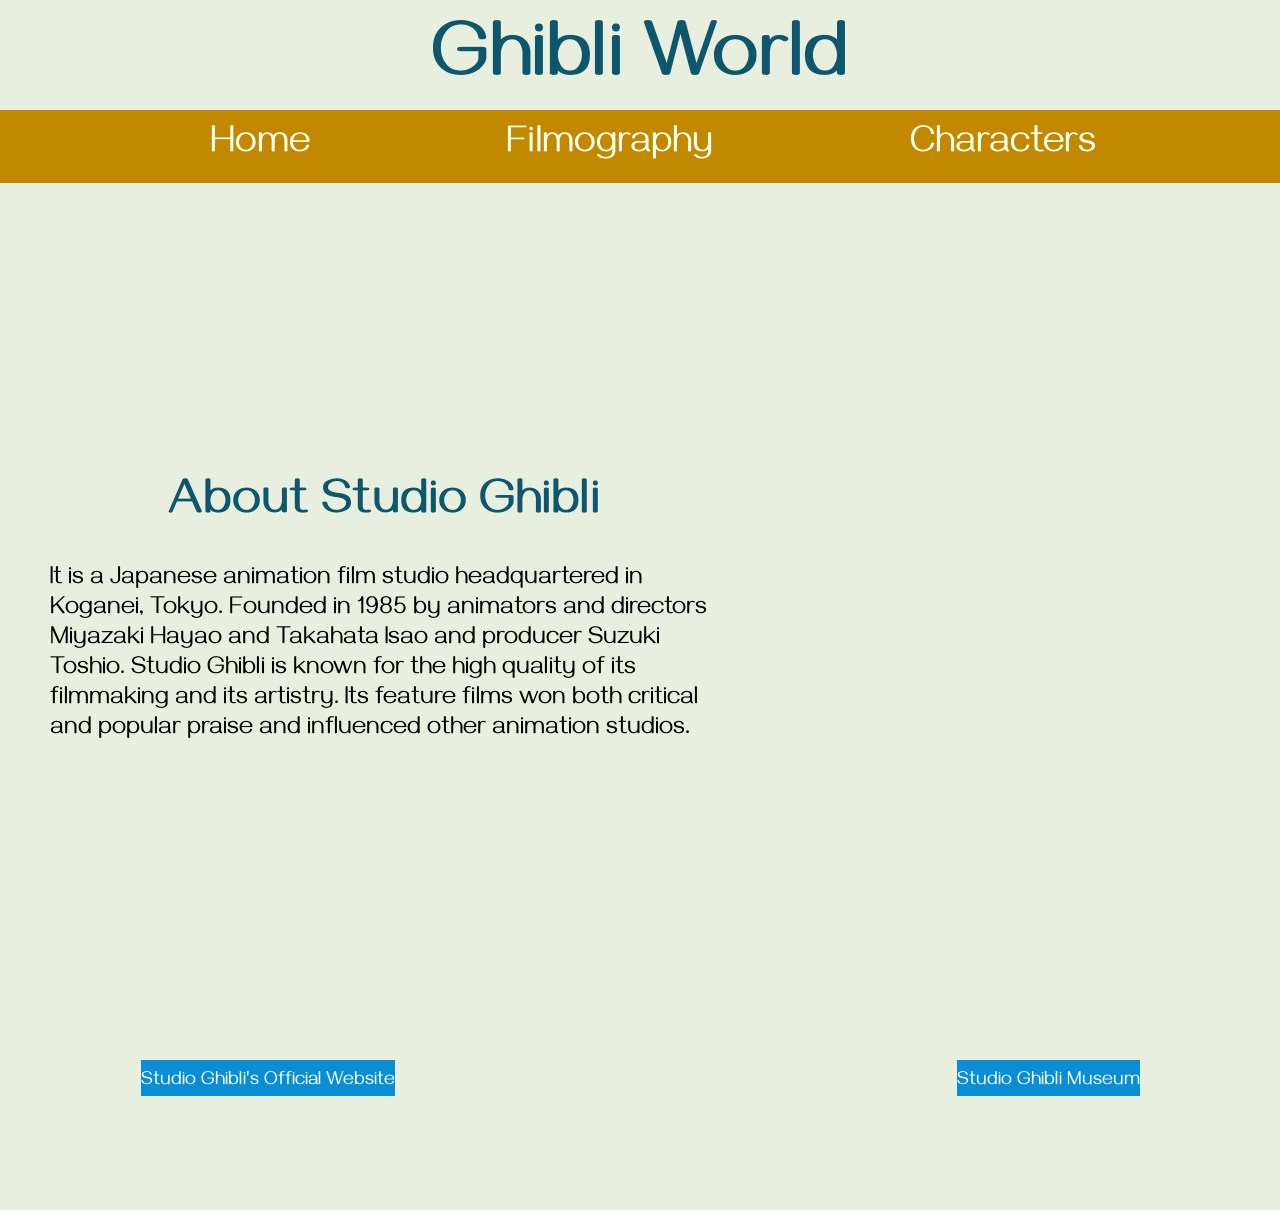
==== src/index.html @ 044122f3 "renderizar personajes y ajustar css para responsive" ====
<!DOCTYPE html>
<html>
  <head>
    <meta charset="utf-8">
    <title>Data Lovers - Studio Ghibli</title>
    <link rel="stylesheet" href="style.css" /> 
    <link rel="preconnect" href="https://fonts.googleapis.com">
    <link rel="preconnect" href="https://fonts.gstatic.com" crossorigin>
    <link href="https://fonts.googleapis.com/css2?family=Gayathri&display=swap" rel="stylesheet"> 
    <script src="https://kit.fontawesome.com/71936a9880.js" crossorigin="anonymous"></script>
    <script src="https://kit.fontawesome.com/e5cb28d452.js" crossorigin="anonymous"></script>   
    
  </head>
  <body>
    <header> 
      <div class="haederContainer">
        <h1>Ghibli World</h1>
      </div>
      <nav>
        <div class="menuContainer">
          <a href="#" class="menuHamburguesa" id="menuHamburguesa"><i class="fa fa-bars" aria-hidden="true"></i></a>
          <ul class="menu" id="menu">
            <li><a  href="#" class="home_button" id= "home_button">Home</a></li>
            <li><a href="#" class="movies_button" id= "movies_button">Filmography</a></li>
            <li><a href="#" class="characters_button" id="characters_button">Characters</a></li>
          </ul>
        </div>
      </nav>
    </header>
    <main>
      <div class="home" id="home">
        <div class="aboutDescription">
          <h2 class="aboutTitle">About Studio Ghibli</h2>
          <p class="aboutText">It is a Japanese animation film studio headquartered in Koganei, Tokyo. Founded in 1985 by animators and directors Miyazaki Hayao and Takahata Isao and producer Suzuki Toshio. Studio Ghibli is known for the high quality of its filmmaking and its artistry. Its feature films won both critical and popular praise and influenced other animation studios.</p>
        </div>
        <img src="https://i.ibb.co/Z6pC2gS/pngwing-com.png" alt="Totoro and friends" border="0">
      </div>
      <div class= "secondPage">
        <div class = "selector" id = "selector">
          <label>Sort movies by:
          <select name="sortMovies" class="sortMovies">
            <option selected disabled>Choose sort order</option>
            <option value="alphabetic">Alphabetic Order</option>
            <option value="releaseAscending">Release Date (Ascending)</option>
            <option value="releaseDescending">Release Date (Descending)</option>
            <option value="score">Worst to Best rated</option>
          </select> 
          </label>      
          <label>Filter by film director:
            <select name="filterMovies" class="filterMovies">
              <option selected disabled>Choose a film director</option>
              <option value="all">All</option>
              <option value="Hayao Miyazaki">Hayao Miyazaki</option>
              <option value="Isao Takahata">Isao Takahata</option>
              <option value="Yoshifumi Kondō">Yoshifumi Kondō</option>
              <option value="Hiroyuki Morita">Hiroyuki Morita</option>
              <option value="Gorō Miyazaki">Gorō Miyazaki</option>
              <option value="Hiromasa Yonebayashi">Hiromasa Yonebayashi</option>
            </select> 
          </label>   
        </div>
        <div  class= "films" id ="films"></div> 
      </div>    
      <div class="thirdPage">
        <div class="characters" id="characters">

        </div>
      </div>  
    </main>
    <footer>      
      <p class="website"><a href="https://www.ghibli.jp/" target="_blank">Studio Ghibli's Official Website</a></p>
      <p class="twitter"><a href="https://twitter.com/JP_GHIBLI" target="_blank"><i class="fab fa-twitter-square" style="color: #098ED6"></i></a></p>
      <p class="website"><a href="https://www.ghibli-museum.jp" target="_blank">Studio Ghibli Museum</a></p>
    </footer> 
    <div id="root"></div>
    <script src="main.js" type="module"></script>
  </body>
</html>
---- src/style.css ----
@import url('https://fonts.googleapis.com/css2?family=Roboto:wght@100&display=swap');

* {
    margin: 0;
	padding: 0;
	list-style: none;
	text-decoration: none;
}

body{
    background-color: #E9EFDE;
}

.haederContainer {
    display: flex;
    justify-content: center;
    align-items: center;
    height: fit-content;
    margin: 25px;
    font-family: 'Roboto', sans-serif;
}

.haederContainer h1{
    color: #0D566D;      
    font-family: 'Gayathri', sans-serif;
    font-size: 80px;
    height: 80px;
    padding: 25px;
}

/* menu */

.menuContainer {
    width: 100%;
    position: absolute;
    display: flex;
    flex-direction: column;
    background-color: #C28800;
    height: 50px;
}

.menuHamburguesa {
    display: flex;
    height: 20px;
    justify-content: flex-end;
}

.menu{
    display: none;
    flex-direction: column;
    align-items: flex-start;
    justify-content:space-evenly;    
    background-color: #C28800;
    padding: 1vw;        
    font-family: 'Gayathri', sans-serif;    
    color: #F9FFED;
    font-size: 3vw;
    list-style: none;
    z-index: 10;
}

.menu.activated{
    display: block;
}

.menu a {
    color: #F9FFED;    
}

.home{
    display: flex;
    flex-direction: column;
    align-items: center;
    justify-content: center;
    background-color: #E9EFDE;
    width: 100%;
    height: auto;
}

 .aboutDescription {
     display: flex;
     flex-direction: column;
     align-items: center;
     margin-top: 100px;
     width: 100%;
 }

.aboutTitle{    
    color: #0D566D;    
    font-family: 'Gayathri', sans-serif; 
    font-size: 50px;
    height: 50px;
}

.aboutText{
    font-family: 'Gayathri', sans-serif;
    font-size: 15px;
    margin: 40px 50px 0;
}

.home img {
    margin-bottom: 100px;
    
}

/* Filmography */

.secondPage{
    margin-bottom: 100px;
}


.selector {
    display: none;
    font-family: 'Gayathri', sans-serif;
    color: #0D566D;
    font-size: 30px; 
    justify-content: space-around;   
    margin-top: 100px;
}

.sortMovie .filterMovies{
    box-shadow: 0 8px 8px 0 rgba(0,0,0,0.2);
    font-family: 'Gayathri', sans-serif;
    font-size: 20px;
}

.films{
    display: none;    
    flex-wrap: wrap;
    justify-content:space-evenly;
    text-align: center; 
}

.card_film {
    display: flex;
    position: relative;
    align-items: center;
    flex-direction: column;
    margin: 20px;
    font-family: 'Gayathri', sans-serif;
    width: 300px;
    border-radius: 20px;
    box-shadow: 0 8px 16px 0 rgba(0,0,0,0.2);
}

.frontFaceCard{
    display: flex;
    flex-direction: column;
    align-items: center;
    padding-top: 10px;
    width: 100%;
    cursor: pointer;
}

.posterContainer {
    width: 90%;
    
}

.card_film img {
    width: 100%;
    height: 100%;
    object-fit: cover;
    border-radius: 20px;
}

.frontFaceCard h2{
    margin: 20px;
    font-size: 40px;
}

.movieDate{
    display: flex;
    flex-direction: row;
    width: 100%;    
    align-items: center;
    font-size: 30px;
    margin: 20px;
    justify-content:space-around;
    
    
}


.movieDate span{
    font-size: 35px;
    font-weight: bolder;
}



.movie_info {
    flex-direction: column;
    position: absolute;
    display: none;
    width: 100%;    
    height: 100%;
    padding: 3%;
    bottom: 0;
    overflow: auto;
    transition: transform 0.7s ease-in;
    background-color: #E9EFDE;
    transform: translateY(101%);
    border-radius: 20px;
}

.card_film:hover .movie_info{
    display: flex;
    transform: translateY(0);
    box-shadow: 0 8px 16px 0 rgba(0,0,0,0.2);
} 

.characters {
    display: none;
    flex-wrap: wrap;
    justify-content: center;
}

footer{
    display:flex;    
    justify-content:space-around;
    text-align: center;  
    height: 150px;
}
footer a {
    color: #F9FFED;
}
.website{
    font-family: 'Gayathri', sans-serif;
    text-decoration: none;
    background-color: #098ED6;     
    padding-top: 0.8vw;
    font-size: 1.5vw;   
    height: 2vw; 
}
i{
    font-size: 3vw;    
    height: 2vw; 
}



/* For device width 990px and larger: */
@media only screen and (min-device-width: 990px) {
    .haederContainer{
        margin: 0;
    }

    .haederContainer h1{
        font-size: 80px;
        height: 80px;
        padding: 15px;
    }

    .home{
    width: 100%;
    background-image: url("https://i.ibb.co/TDQZk6p/Fondo-Totoro.jpg");
    background-size: cover;
    height: 800px;
    }

    .home img {
        display: none;
    }

    .menuContainer{
        position:unset;
    }
    .menu{
        width: 100%;
        position: absolute;
        display: flex;
        flex-direction: row;    
        justify-content:space-evenly;    
        background-color: #C28800;
        padding: 1vw;        
        font-family: 'Gayathri', sans-serif;    
        color: #F9FFED;
        font-size: 3vw;
        list-style: none;
    }

    .menu a {
        color: #F9FFED;    
    }

    .menuHamburguesa{
        display: none;
    }
    .aboutDescription {
        align-self: flex-start;
        width: 60%;
    }

    .aboutText{
        font-size: 25px;
    }

    .films{
        margin-top: 50px;
    }
    .selector{
        padding-top: 50px;
    }

    .card_film {
        width: 400px;
    }
   



}
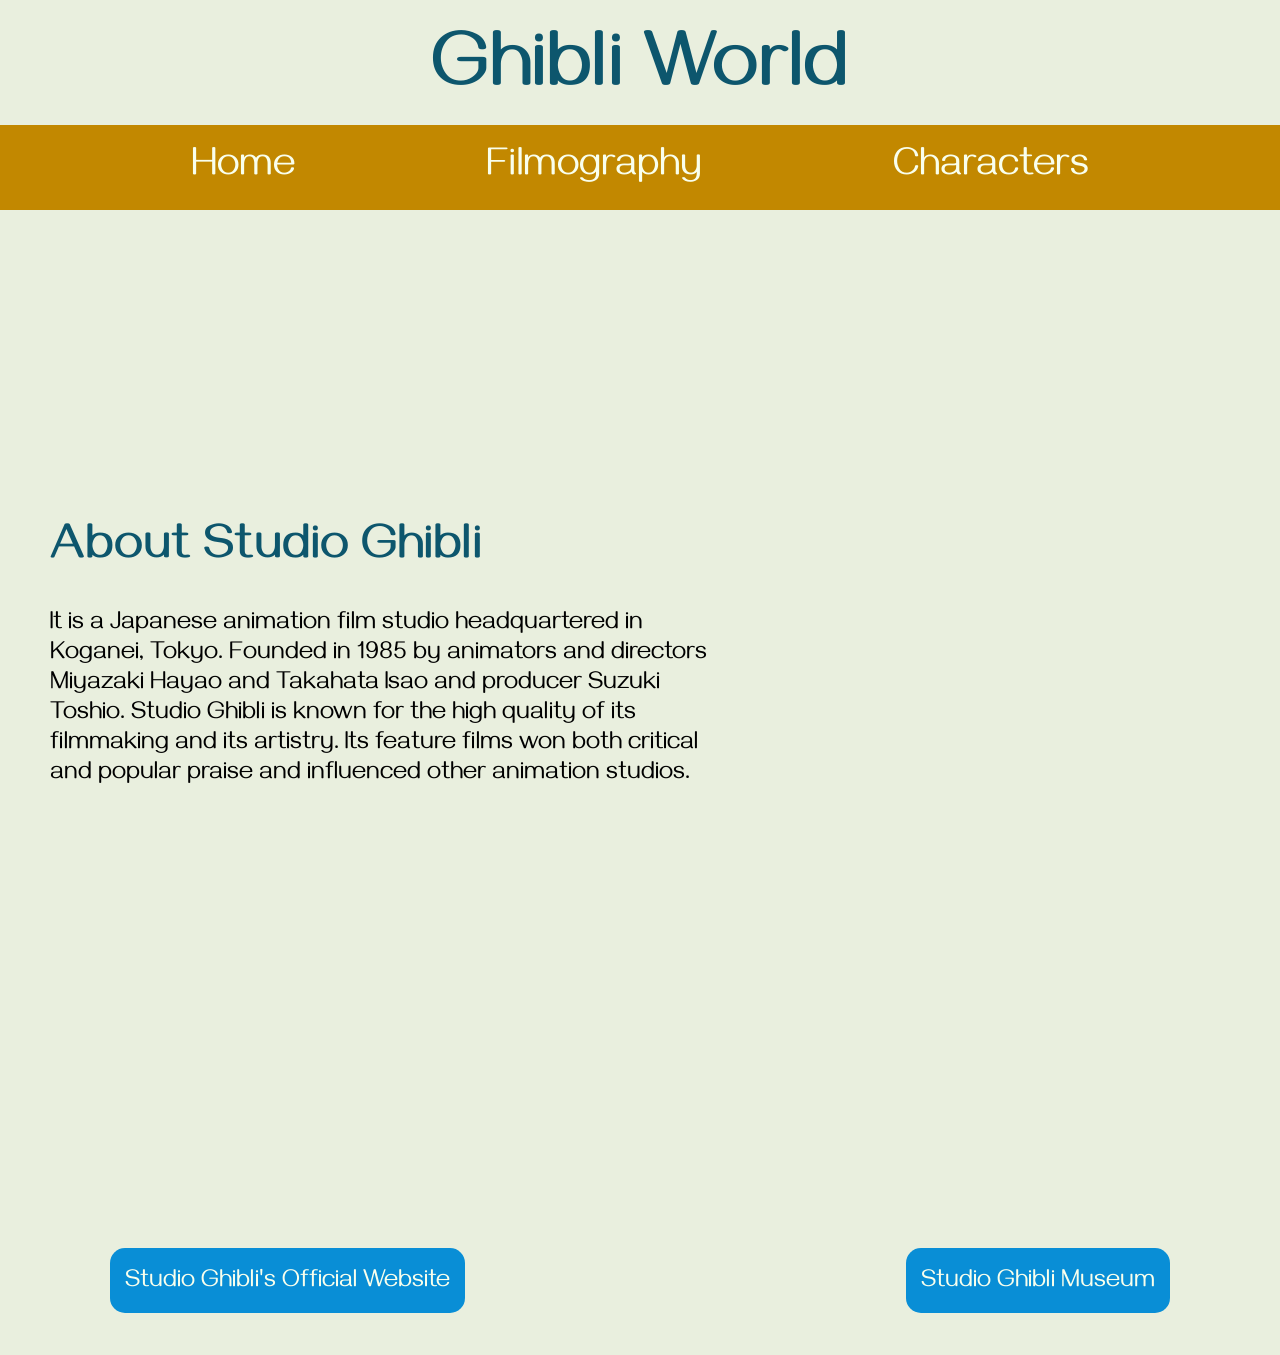
==== commit e29604db: "cambio de estilos a pc primero" ====
--- a/src/index.html
+++ b/src/index.html
@@ -4,9 +4,6 @@
     <meta charset="utf-8">
     <title>Data Lovers - Studio Ghibli</title>
     <link rel="stylesheet" href="style.css" /> 
-    <link rel="preconnect" href="https://fonts.googleapis.com">
-    <link rel="preconnect" href="https://fonts.gstatic.com" crossorigin>
-    <link href="https://fonts.googleapis.com/css2?family=Gayathri&display=swap" rel="stylesheet"> 
     <script src="https://kit.fontawesome.com/71936a9880.js" crossorigin="anonymous"></script>
     <script src="https://kit.fontawesome.com/e5cb28d452.js" crossorigin="anonymous"></script>   
     
@@ -17,13 +14,15 @@
         <h1>Ghibli World</h1>
       </div>
       <nav>
-        <div class="menuContainer">
+        <div class="navContainer">
+          <div class="menuContainer">
+            <ul class="menu" id="menu">
+              <li><a  href="#" class="home_button" id= "home_button">Home</a></li>
+              <li><a href="#" class="movies_button" id= "movies_button">Filmography</a></li>
+              <li><a href="#" class="characters_button" id="characters_button">Characters</a></li>
+            </ul>
+          </div>
           <a href="#" class="menuHamburguesa" id="menuHamburguesa"><i class="fa fa-bars" aria-hidden="true"></i></a>
-          <ul class="menu" id="menu">
-            <li><a  href="#" class="home_button" id= "home_button">Home</a></li>
-            <li><a href="#" class="movies_button" id= "movies_button">Filmography</a></li>
-            <li><a href="#" class="characters_button" id="characters_button">Characters</a></li>
-          </ul>
         </div>
       </nav>
     </header>
--- a/src/style.css
+++ b/src/style.css
@@ -1,4 +1,4 @@
-@import url('https://fonts.googleapis.com/css2?family=Roboto:wght@100&display=swap');
+@import url('https://fonts.googleapis.com/css2?family=Gayathri:wght@100&display=swap');
 
 * {
     margin: 0;
@@ -16,7 +16,6 @@
     justify-content: center;
     align-items: center;
     height: fit-content;
-    margin: 25px;
     font-family: 'Roboto', sans-serif;
 }
 
@@ -29,72 +28,77 @@
 }
 
 /* menu */
-
-.menuContainer {
-    width: 100%;
-    position: absolute;
-    display: flex;
-    flex-direction: column;
+.navContainer{
+    display: flex;
+    align-items: center;
     background-color: #C28800;
-    height: 50px;
+    width: 100%;
+    height: 75px;
+}
+
+.menuContainer{
+    display: flex;
+    width: 100%;
 }
 
 .menuHamburguesa {
-    display: flex;
-    height: 20px;
-    justify-content: flex-end;
+    display: none;
 }
 
 .menu{
-    display: none;
-    flex-direction: column;
-    align-items: flex-start;
-    justify-content:space-evenly;    
+    display: flex;
+    justify-content: space-evenly;
+    padding: 20px 0px 0px; 
+    width: 100%;
+    height: 65px;
     background-color: #C28800;
-    padding: 1vw;        
     font-family: 'Gayathri', sans-serif;    
     color: #F9FFED;
-    font-size: 3vw;
-    list-style: none;
-    z-index: 10;
-}
-
-.menu.activated{
-    display: block;
+    list-style: none;     
 }
 
 .menu a {
-    color: #F9FFED;    
-}
+    color: #F9FFED;
+    font-size: 40px; 
+    padding: 10px 0px 0px;     
+}
+
+/*first page*/
 
 .home{
     display: flex;
     flex-direction: column;
     align-items: center;
     justify-content: center;
-    background-color: #E9EFDE;
-    width: 100%;
-    height: auto;
-}
-
- .aboutDescription {
-     display: flex;
-     flex-direction: column;
-     align-items: center;
-     margin-top: 100px;
-     width: 100%;
- }
+    background-image: url("https://i.ibb.co/TDQZk6p/Fondo-Totoro.jpg");
+    background-size: cover;
+    height: 900px;
+    width: 100%;
+}
+
+.home img {
+    display: none;
+}
+
+.aboutDescription {
+    display: flex;
+    flex-direction: column;
+    align-self: flex-start;
+    justify-content: center;
+    width: 60%;
+}
 
 .aboutTitle{    
     color: #0D566D;    
     font-family: 'Gayathri', sans-serif; 
     font-size: 50px;
     height: 50px;
+    margin-left: 50px;
 }
 
 .aboutText{
     font-family: 'Gayathri', sans-serif;
-    font-size: 15px;
+    font-size: 25px;
     margin: 40px 50px 0;
 }
 
@@ -114,7 +118,7 @@
     display: none;
     font-family: 'Gayathri', sans-serif;
     color: #0D566D;
-    font-size: 30px; 
+    font-size: 35px; 
     justify-content: space-around;   
     margin-top: 100px;
 }
@@ -130,6 +134,7 @@
     flex-wrap: wrap;
     justify-content:space-evenly;
     text-align: center; 
+    margin-top: 50px;
 }
 
 .card_film {
@@ -139,7 +144,7 @@
     flex-direction: column;
     margin: 20px;
     font-family: 'Gayathri', sans-serif;
-    width: 300px;
+    width: 400px;
     border-radius: 20px;
     box-shadow: 0 8px 16px 0 rgba(0,0,0,0.2);
 }
@@ -217,10 +222,12 @@
     justify-content: center;
 }
 
+/* footer */
+
 footer{
     display:flex;    
     justify-content:space-around;
-    text-align: center;  
+    align-items: center;  
     height: 150px;
 }
 footer a {
@@ -229,86 +236,92 @@
 .website{
     font-family: 'Gayathri', sans-serif;
     text-decoration: none;
-    background-color: #098ED6;     
-    padding-top: 0.8vw;
-    font-size: 1.5vw;   
-    height: 2vw; 
+    background-color: #098ED6; 
+    padding: 20px 15px 15px 15px;  
+    font-size: 25px;    
+    border-radius: 15px;
 }
 i{
-    font-size: 3vw;    
-    height: 2vw; 
+    font-size: 50px;    
 }
 
 
 
 /* For device width 990px and larger: */
-@media only screen and (min-device-width: 990px) {
+@media only screen and (max-device-width: 576px) {
     .haederContainer{
-        margin: 0;
-    }
-
-    .haederContainer h1{
-        font-size: 80px;
-        height: 80px;
-        padding: 15px;
-    }
-
-    .home{
-    width: 100%;
-    background-image: url("https://i.ibb.co/TDQZk6p/Fondo-Totoro.jpg");
-    background-size: cover;
-    height: 800px;
-    }
-
-    .home img {
-        display: none;
-    }
-
-    .menuContainer{
-        position:unset;
-    }
-    .menu{
-        width: 100%;
+            margin: 25px;
+    }
+
+   .haederContainer h1{
+    padding: 30px;
+    }
+    
+    .navContainer{
+        justify-content: flex-end;
+        position: relative;
+    }
+    .menuContainer {
         position: absolute;
         display: flex;
-        flex-direction: row;    
-        justify-content:space-evenly;    
-        background-color: #C28800;
-        padding: 1vw;        
-        font-family: 'Gayathri', sans-serif;    
+        flex-direction: column;
+        top: 70px;
+        width: 100%;
+        height: fit-content;
+        z-index: 10;
+    }
+
+    .menuHamburguesa{
+        display: block;
+    }
+    .menuHamburguesa i{
+        font-size: 50px;
         color: #F9FFED;
-        font-size: 3vw;
-        list-style: none;
+        margin-right: 30px;
+    }
+
+
+
+    .menu{
+        display: none;
+        flex-direction: column;
+        align-items: center;
+        height: auto; 
+        padding-bottom: 70px;   
+    }
+
+    .menu.activated{
+        display: flex;
     }
 
     .menu a {
-        color: #F9FFED;    
-    }
-
-    .menuHamburguesa{
-        display: none;
-    }
-    .aboutDescription {
-        align-self: flex-start;
-        width: 60%;
-    }
-
+        border-bottom: 2px solid #F9FFED;
+        line-height: 90px;
+        padding: 0;
+    }
+
+    .home{
+        background-color: #E9EFDE;
+        height: auto;
+    }
+
+    .home img {
+        display: flex;
+    }
+
+    .aboutDescription{
+        flex-direction: column;
+        align-items: center;
+        margin-top: 100px;
+        width: 100%;
+    }
     .aboutText{
-        font-size: 25px;
-    }
-
-    .films{
-        margin-top: 50px;
-    }
-    .selector{
-        padding-top: 50px;
-    }
-
+        font-size: 15px;
+    }
+    .films  {
+        margin-top: 0px;
+    }
     .card_film {
-        width: 400px;
-    }
-   
-
-
-
-}
+        width: 300px;
+    }
+}
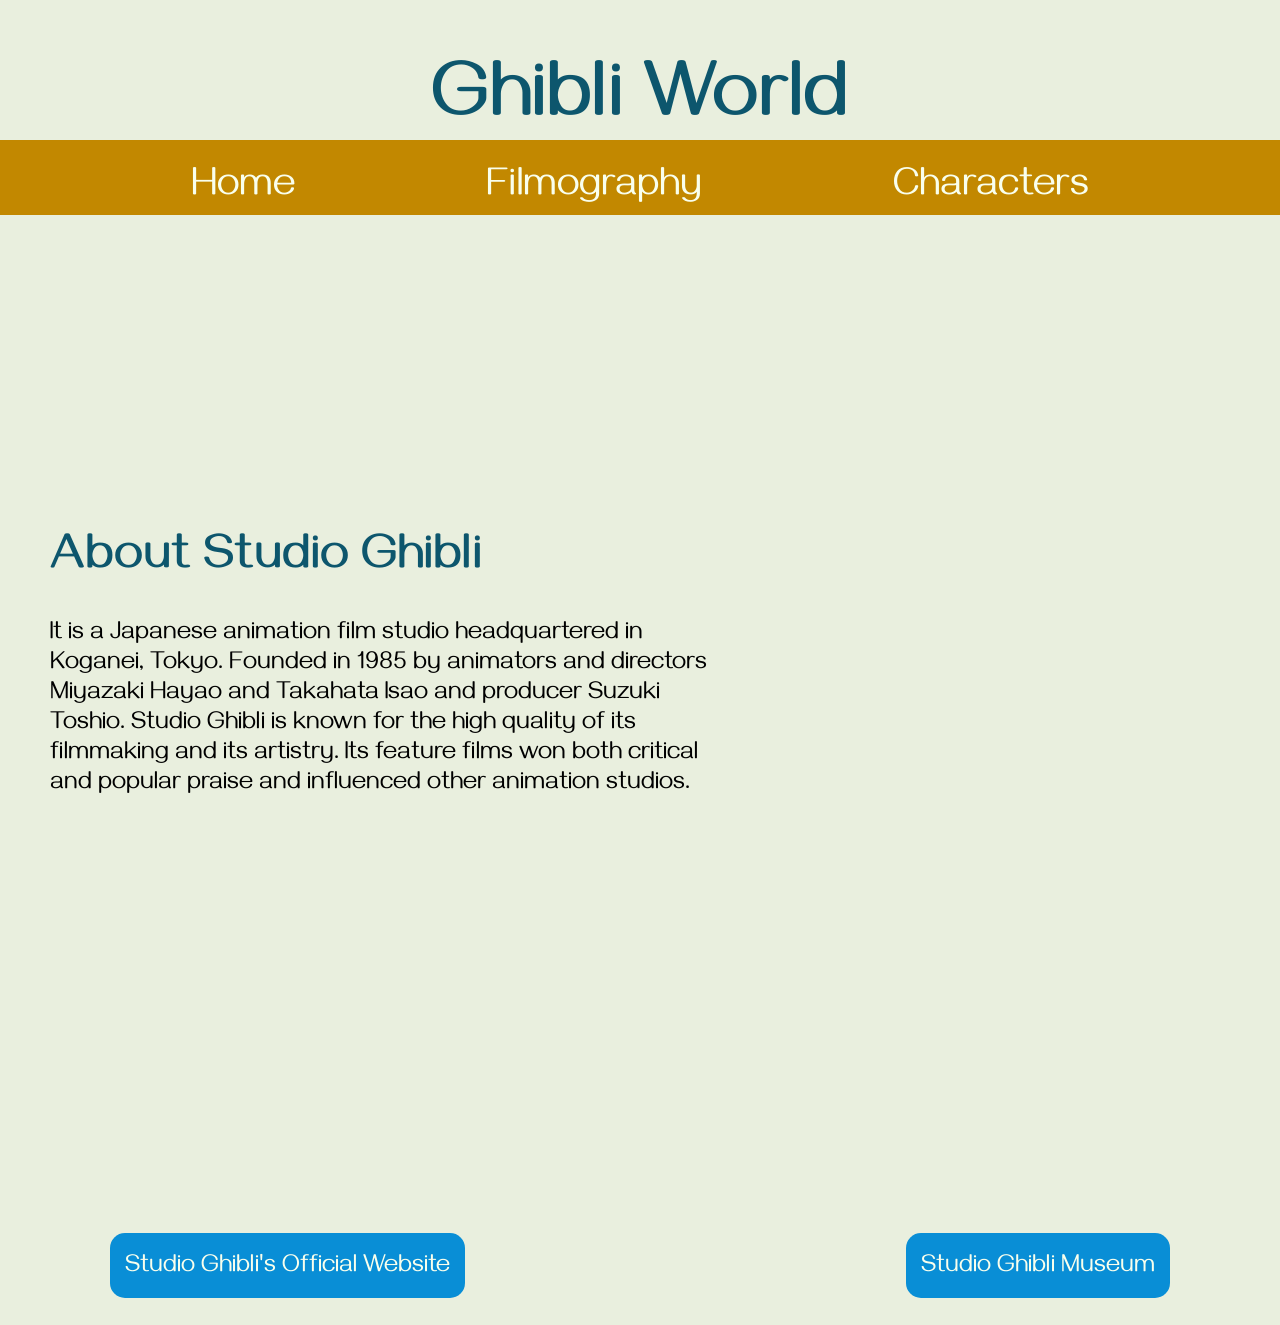
==== commit f4593bdc: "Cambios en CSS para tarjeta de personajes" ====
--- a/src/index.html
+++ b/src/index.html
@@ -10,7 +10,7 @@
   </head>
   <body>
     <header> 
-      <div class="haederContainer">
+      <div class="headerContainer">
         <h1>Ghibli World</h1>
       </div>
       <nav>
@@ -32,17 +32,23 @@
           <h2 class="aboutTitle">About Studio Ghibli</h2>
           <p class="aboutText">It is a Japanese animation film studio headquartered in Koganei, Tokyo. Founded in 1985 by animators and directors Miyazaki Hayao and Takahata Isao and producer Suzuki Toshio. Studio Ghibli is known for the high quality of its filmmaking and its artistry. Its feature films won both critical and popular praise and influenced other animation studios.</p>
         </div>
-        <img src="https://i.ibb.co/Z6pC2gS/pngwing-com.png" alt="Totoro and friends" border="0">
+        <img src="https://i.ibb.co/Z6pC2gS/pngwing-com.png" class="totoroFriends" alt="Totoro and friends" border="0">
       </div>
       <div class= "secondPage">
         <div class = "selector" id = "selector">
           <label>Sort movies by:
           <select name="sortMovies" class="sortMovies">
             <option selected disabled>Choose sort order</option>
-            <option value="alphabetic">Alphabetic Order</option>
-            <option value="releaseAscending">Release Date (Ascending)</option>
-            <option value="releaseDescending">Release Date (Descending)</option>
-            <option value="score">Worst to Best rated</option>
+            <optgroup label="Alphabetic">
+              <option value="alphabetic">Alphabetic Order</option>
+            </optgroup>
+            <optgroup label="Release Date">
+              <option value="releaseAscending">Release Date (Ascending)</option>
+              <option value="releaseDescending">Release Date (Descending)</option>
+            </optgroup>
+            <optgroup label="Score">
+              <option value="score">Worst to Best rated</option>
+            </optgroup>
           </select> 
           </label>      
           <label>Filter by film director:
@@ -74,4 +80,4 @@
     <div id="root"></div>
     <script src="main.js" type="module"></script>
   </body>
-</html>
+</html>
--- a/src/style.css
+++ b/src/style.css
@@ -5,21 +5,23 @@
 	padding: 0;
 	list-style: none;
 	text-decoration: none;
+    box-sizing: border-box;
 }
 
 body{
     background-color: #E9EFDE;
 }
 
-.haederContainer {
+.headerContainer {
     display: flex;
     justify-content: center;
     align-items: center;
     height: fit-content;
     font-family: 'Roboto', sans-serif;
-}
-
-.haederContainer h1{
+    margin: 30px;
+}
+
+.headerContainer h1{
     color: #0D566D;      
     font-family: 'Gayathri', sans-serif;
     font-size: 80px;
@@ -133,34 +135,28 @@
     display: none;    
     flex-wrap: wrap;
     justify-content:space-evenly;
-    text-align: center; 
-    margin-top: 50px;
+    margin: 50px 15px 0;
 }
 
 .card_film {
     display: flex;
-    position: relative;
-    align-items: center;
-    flex-direction: column;
-    margin: 20px;
+    flex-direction: row;
+    align-items: center;
     font-family: 'Gayathri', sans-serif;
-    width: 400px;
+    width: 800px;
+    height: 400px;
     border-radius: 20px;
-    box-shadow: 0 8px 16px 0 rgba(0,0,0,0.2);
-}
-
-.frontFaceCard{
-    display: flex;
-    flex-direction: column;
-    align-items: center;
-    padding-top: 10px;
-    width: 100%;
-    cursor: pointer;
+    box-shadow: 8px 8px 4px 2px rgba(0, 0, 0, 0.25);
+    margin: 30px 0px 30px 70px;
 }
 
 .posterContainer {
-    width: 90%;
-    
+    transform: translateX(-100px);
+    width: 50%;
+    height: 80%;
+    border-radius: 20px;
+    box-shadow: 8px 8px 4px 2px rgba(0, 0, 0, 0.25);
+
 }
 
 .card_film img {
@@ -170,51 +166,54 @@
     border-radius: 20px;
 }
 
-.frontFaceCard h2{
-    margin: 20px;
-    font-size: 40px;
+.movie_info {
+    flex-direction: row;
+    justify-content: flex-start;
+    align-items: center;
+    transform: translateX(-65px);
+    width: 110%;    
+    height: 72%;
+    bottom: 0;
+    overflow: auto;
+    background-color: #E9EFDE;
+    border-radius: 20px;
+    padding: 10px;
 }
 
 .movieDate{
     display: flex;
     flex-direction: row;
+    justify-content: space-between;
     width: 100%;    
     align-items: center;
     font-size: 30px;
-    margin: 20px;
-    justify-content:space-around;
-    
-    
-}
-
+}
+
+.rate {
+    color: #437D2E;
+}
 
 .movieDate span{
     font-size: 35px;
     font-weight: bolder;
 }
 
-
-
-.movie_info {
-    flex-direction: column;
-    position: absolute;
-    display: none;
-    width: 100%;    
-    height: 100%;
-    padding: 3%;
-    bottom: 0;
-    overflow: auto;
-    transition: transform 0.7s ease-in;
-    background-color: #E9EFDE;
-    transform: translateY(101%);
-    border-radius: 20px;
-}
-
-.card_film:hover .movie_info{
-    display: flex;
-    transform: translateY(0);
-    box-shadow: 0 8px 16px 0 rgba(0,0,0,0.2);
-} 
+.movie_info h2 {
+    color: #B46C01;
+    text-transform: uppercase;
+    margin-top: 15px;
+    font-size: 27px;;
+}
+
+.movie_info p {
+    margin-top: 15px;
+}
+
+.purpleText{
+    color: #460C74;
+    font-weight: bolder;
+}
+
 
 .characters {
     display: none;
@@ -222,13 +221,66 @@
     justify-content: center;
 }
 
+.photoimg{
+    width: 100%; 
+    height: 100%;
+    object-fit: cover;
+    border-radius: 12px;
+}
+
+.card_character{
+    width: 40%;
+    max-width: 1000px;
+    height: 300px;
+    background-color: #E9EFDE;
+    box-shadow: 8px 8px 4px 2px rgba(0, 0, 0, 0.25);
+    display: flex;
+    align-items: center;
+    border-radius: 12px;
+    margin-bottom: 40px;
+    margin-left: 20px;
+}
+
+.photoContainer{
+    min-width: 200px;
+    max-width: 300px;
+    height: 300px;
+    transform: translateX(-12px);
+    position: relative;
+    box-shadow: 8px 8px 4px 2px rgba(0, 0, 0, 0.25);
+    border-radius: 12px;
+}
+
+.characterData span{
+    color: #460C74;
+    margin: 8px 0;    
+}
+
+.movie .specie{
+    font-size: 30px;
+}
+.characterName{
+    margin: 20px 0 25px;
+    text-transform: uppercase;
+    color: #B46C01;
+}
+
+.characterInfo{
+    transform: translateX(50px);
+    width: 70%;
+    height: 100%;
+    transform:translateY(55px) ;
+    
+}
+
 /* footer */
 
 footer{
     display:flex;    
     justify-content:space-around;
     align-items: center;  
-    height: 150px;
+    height: 100px;
+    margin-bottom: 10px;
 }
 footer a {
     color: #F9FFED;
@@ -241,31 +293,28 @@
     font-size: 25px;    
     border-radius: 15px;
 }
-i{
+footer i{
     font-size: 50px;    
 }
 
 
-
-/* For device width 990px and larger: */
-@media only screen and (max-device-width: 576px) {
-    .haederContainer{
-            margin: 25px;
-    }
-
-   .haederContainer h1{
-    padding: 30px;
-    }
-    
+@media only screen and (max-device-width: 900px){
+
+    .headerContainer h1{
+        padding: 20px 0 15px;        
+    }
+
     .navContainer{
         justify-content: flex-end;
         position: relative;
-    }
+        height: 55px;
+    }
+
     .menuContainer {
         position: absolute;
         display: flex;
         flex-direction: column;
-        top: 70px;
+        top: 55px;
         width: 100%;
         height: fit-content;
         z-index: 10;
@@ -275,19 +324,18 @@
         display: block;
     }
     .menuHamburguesa i{
-        font-size: 50px;
+        font-size: 40px;
         color: #F9FFED;
         margin-right: 30px;
     }
-
-
 
     .menu{
         display: none;
         flex-direction: column;
         align-items: center;
-        height: auto; 
-        padding-bottom: 70px;   
+        height: fit-content; 
+        padding-top: 10px;
+        padding-bottom: 30px;   
     }
 
     .menu.activated{
@@ -296,32 +344,193 @@
 
     .menu a {
         border-bottom: 2px solid #F9FFED;
-        line-height: 90px;
+        line-height: 60px;
         padding: 0;
+        font-size: 30px;
     }
 
     .home{
+        background-image: none;
         background-color: #E9EFDE;
         height: auto;
     }
 
     .home img {
         display: flex;
+        margin-top: 50px;
     }
 
     .aboutDescription{
         flex-direction: column;
         align-items: center;
-        margin-top: 100px;
+        margin-top: 55px;
         width: 100%;
+    }
+    .aboutText{
+        font-size: 20px;
+    }
+    .films  {
+        margin-top: 0px;
+        justify-content: center;
+    }
+    .card_film {
+        margin-left: 120px;
+    }  
+    .description{
+        font-size: 22px;
+    }
+} 
+
+
+/* For device width 480px and smaller: */
+@media only screen and (max-device-width: 480px) {
+    .haederContainer{
+        margin: 15px;        
+    }
+
+    .headerContainer h1{
+        font-size: 40px;
+        padding: 15px;
+    }
+
+    .navContainer{
+        height: 55px;
+    }
+
+    .menuContainer {
+        top: 76px;
+        background-color: #C28800;   
+    }
+    .menuHamburguesa i{
+        font-size: 40px;
+    }
+
+    .menu{
+        padding: 40px 0px 45px;         
+    }
+    
+    .menu.activated{
+        background-color: #C28800;   
+        margin-top: -20px;
+    }
+
+    .menu a {
+        font-size: 20px;
+        line-height: 30px;
+    }
+
+    .home img {
+        width: 80%;
+        margin: 0;
+    }
+
+    .aboutDescription{
+        margin-top: 80px;
+    }
+
+    .aboutTitle{
+        font-size: 40px;
     }
     .aboutText{
         font-size: 15px;
     }
-    .films  {
-        margin-top: 0px;
-    }
-    .card_film {
-        width: 300px;
-    }
+
+    .selector{
+        margin-bottom: 20px;
+    }
+
+    .card_film{
+        flex-direction: column;
+        height: 800px;
+        margin-left: 0;
+        margin-top: 200px;
+        display: flex;
+        align-items: center;
+    }
+
+    .posterContainer{
+        height: 250px;
+        transform: translate(0, -150px)
+    }
+
+    .movie_info{
+        transform: translate(0, -120px);
+        width: 98%;
+        height: 1500px;
+        padding-bottom: 0; 
+        display: flex;
+        flex-direction: column;
+        align-items: center; 
+          
+    }
+
+    .movieDate{
+        margin-bottom: 40px;
+    }
+    .movie_info p {
+        margin-top: 20px;
+    }
+    .movieDate p {
+        font-size: 25px;
+    }
+    .movie_info h2 {
+        font-size: 25px;
+    }
+
+    .movie_info .director  {
+        font-size: 20px;
+    }
+
+    .movie_info .producer  {
+        font-size: 20px;
+    }
+
+    .movie_info .description {
+        font-size: 18px;
+    }
+
+    .characters{
+        justify-content: space-evenly;
+    }
+
+    .card_character{
+        flex-direction: column;        
+        margin-bottom: 120px;
+        margin-top: 80px;
+        margin-left: 0px;
+        width: 80%;
+        height: 250px; 
+    }
+    
+    .photoContainer{
+        max-width: 40%;
+        max-height: 80%;        
+        transform: translate(0, -100px);
+    }
+
+    .characterInfo{
+        transform: translate(0, -80px);
+    }
+
+    .characterData{
+        font-size: 15px;
+        display: flex;        
+        justify-content: space-around;
+    }
+
+    .characterName{
+        margin: 15px;
+        text-align: center;
+    }
+
+    .website{
+        font-size: 12px;
+        padding: 10px 8px 8px 8px;  
+        text-align: center;
+    }
+
+    .selector {
+        font-size: 20px;
+    }
+
 }
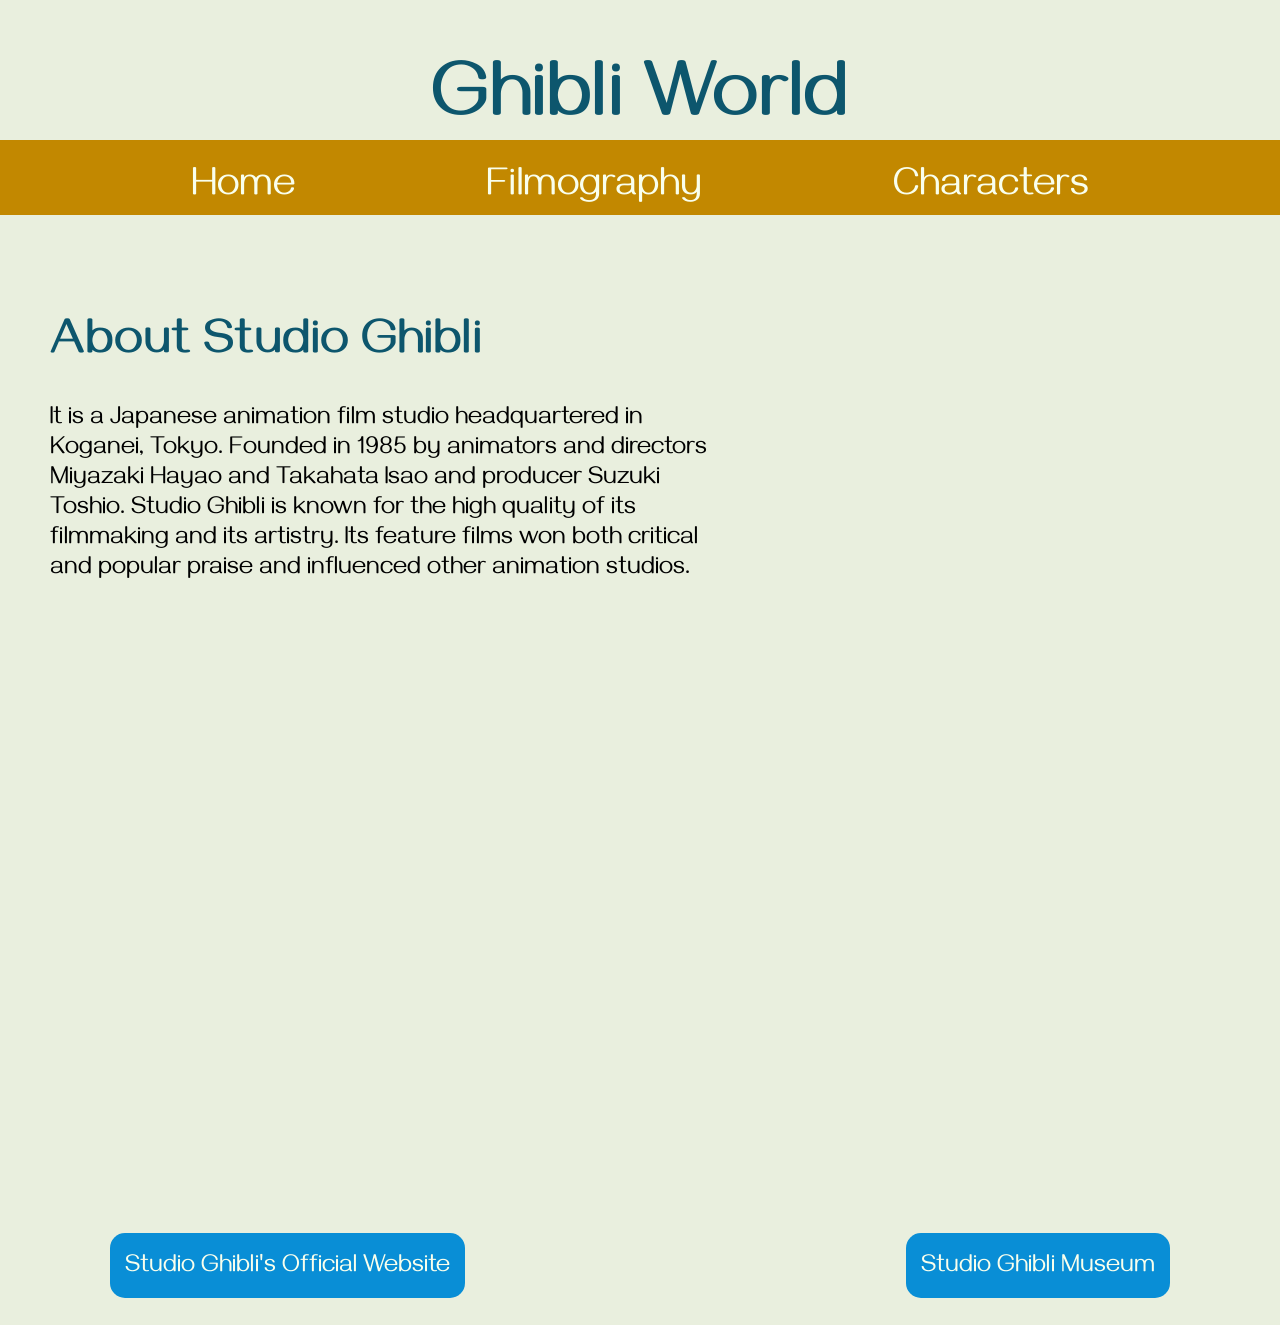
==== commit b9d52e51: "¿qué está pasando?" ====
--- a/src/index.html
+++ b/src/index.html
@@ -1,9 +1,9 @@
-<!DOCTYPE html>
+<!-- <!DOCTYPE html>
 <html>
   <head>
     <meta charset="utf-8">
     <title>Data Lovers - Studio Ghibli</title>
-    <link rel="stylesheet" href="style.css" /> 
+    <link rel="stylesheet" href="estilos2.css" /> 
     <script src="https://kit.fontawesome.com/71936a9880.js" crossorigin="anonymous"></script>
     <script src="https://kit.fontawesome.com/e5cb28d452.js" crossorigin="anonymous"></script>   
     
@@ -80,4 +80,86 @@
     <div id="root"></div>
     <script src="main.js" type="module"></script>
   </body>
+</html> -->
+
+<!DOCTYPE html>
+<html>
+  <head>
+    <meta charset="utf-8">
+    <title>Data Lovers - Studio Ghibli</title>
+    <link rel="stylesheet" href="style.css" /> 
+    <script src="https://kit.fontawesome.com/71936a9880.js" crossorigin="anonymous"></script>
+    <script src="https://kit.fontawesome.com/e5cb28d452.js" crossorigin="anonymous"></script>   
+  </head>
+  <body>
+    <header> 
+      <div class="headerContainer">
+        <h1>Ghibli World</h1>
+      </div>
+      <nav>
+        <div class="navContainer">
+          <div class="menuContainer">
+            <ul class="menu" id="menu">
+              <li><a  href="#" class="home_button" id= "home_button">Home</a></li>
+              <li><a href="#" class="movies_button" id= "movies_button">Filmography</a></li>
+              <li><a href="#" class="characters_button" id="characters_button">Characters</a></li>
+            </ul>
+          </div>
+          <a href="#" class="menuHamburguesa" id="menuHamburguesa"><i class="fa fa-bars" aria-hidden="true"></i></a>
+        </div>
+      </nav>
+    </header>
+    <main>
+      <div class="home" id="home">
+        <div class="aboutDescription">
+          <h2 class="aboutTitle">About Studio Ghibli</h2>
+          <p class="aboutText">It is a Japanese animation film studio headquartered in Koganei, Tokyo. Founded in 1985 by animators and directors Miyazaki Hayao and Takahata Isao and producer Suzuki Toshio. Studio Ghibli is known for the high quality of its filmmaking and its artistry. Its feature films won both critical and popular praise and influenced other animation studios.</p>
+        </div>
+        <img src="https://i.ibb.co/Z6pC2gS/pngwing-com.png" class="totoroFriends" alt="Totoro and friends" border="0">
+      </div>
+      <div class= "secondPage">
+        <div class = "selector" id = "selector">
+          <label>Sort movies by:
+          <select name="sortMovies" class="sortMovies">
+            <option selected disabled>Choose sort order</option>
+            <optgroup label="Alphabetic">
+              <option value="alphabetic">Alphabetic Order</option>
+            </optgroup>
+            <optgroup label="Release Date">
+              <option value="releaseAscending">Release Date (Ascending)</option>
+              <option value="releaseDescending">Release Date (Descending)</option>
+            </optgroup>
+            <optgroup label="Score">
+              <option value="score">Worst to Best rated</option>
+            </optgroup>
+          </select> 
+          </label>      
+          <label>Filter by film director:
+            <select name="filterMovies" class="filterMovies">
+              <option selected disabled>Choose a film director</option>
+              <option value="all">All</option>
+              <option value="Hayao Miyazaki">Hayao Miyazaki</option>
+              <option value="Isao Takahata">Isao Takahata</option>
+              <option value="Yoshifumi Kondō">Yoshifumi Kondō</option>
+              <option value="Hiroyuki Morita">Hiroyuki Morita</option>
+              <option value="Gorō Miyazaki">Gorō Miyazaki</option>
+              <option value="Hiromasa Yonebayashi">Hiromasa Yonebayashi</option>
+            </select> 
+          </label>   
+        </div>
+        <div  class= "films" id ="films"></div> 
+      </div>    
+      <div class="thirdPage">
+        <div class="characters" id="characters">
+        </div>
+      </div>  
+    </main>
+    <footer>      
+      <p class="website"><a href="https://www.ghibli.jp/" target="_blank">Studio Ghibli's Official Website</a></p>
+      <p class="twitter"><a href="https://twitter.com/JP_GHIBLI" target="_blank"><i class="fab fa-twitter-square" style="color: #098ED6"></i></a></p>
+      <p class="website"><a href="https://www.ghibli-museum.jp" target="_blank">Studio Ghibli Museum</a></p>
+    </footer> 
+    <div id="root"></div>
+    <script src="main.js" type="module"></script>
+  </body>
 </html>
--- a/src/estilos2.css
+++ b/src/estilos2.css
@@ -0,0 +1,450 @@
+@import url('https://fonts.googleapis.com/css2?family=Gayathri:wght@100&display=swap');
+* {
+    margin: 0;
+	padding: 0;
+	list-style: none;
+	text-decoration: none;
+    box-sizing: border-box;
+}
+body{
+    background-color: #E9EFDE;
+}
+.headerContainer {
+    display: flex;
+    justify-content: center;
+    align-items: center;
+    height: fit-content;
+    font-family: 'Roboto', sans-serif;
+    margin: 30px;
+}
+.headerContainer h1{
+    color: #0D566D;      
+    font-family: 'Gayathri', sans-serif;
+    font-size: 80px;
+    height: 80px;
+    padding: 25px;
+}
+/* menu */
+.navContainer{
+    display: flex;
+    align-items: center;
+    background-color: #C28800;
+    width: 100%;
+    height: 75px;
+}
+.menuContainer{
+    display: flex;
+    width: 100%;
+}
+.menuHamburguesa {
+    display: none;
+}
+.menu{
+    display: flex;
+    justify-content: space-evenly;
+    padding: 20px 0px 0px; 
+    width: 100%;
+    height: 65px;
+    background-color: #C28800;
+    font-family: 'Gayathri', sans-serif;    
+    color: #F9FFED;
+    list-style: none;     
+}
+.menu a {
+    color: #F9FFED;
+    font-size: 40px; 
+    padding: 10px 0px 0px;     
+}
+/*first page*/
+.home{
+    display: flex;
+    flex-direction: column;
+    align-items: center;
+    justify-content: center;
+    background-image: url("https://i.ibb.co/TDQZk6p/Fondo-Totoro.jpg");
+    background-size: cover;
+    height: 900px;
+    width: 100%;
+}
+.home img {
+    display: none;
+}
+.aboutDescription {
+    display: flex;
+    flex-direction: column;
+    align-self: flex-start;
+    justify-content: center;
+    width: 60%;
+}
+.aboutTitle{    
+    color: #0D566D;    
+    font-family: 'Gayathri', sans-serif; 
+    font-size: 50px;
+    height: 50px;
+    margin-left: 50px;
+}
+.aboutText{
+    font-family: 'Gayathri', sans-serif;
+    font-size: 25px;
+    margin: 40px 50px 0;
+}
+.home img {
+    margin-bottom: 100px;
+}
+/* Filmography */
+.secondPage{
+    margin-bottom: 100px;
+}
+.selector {
+    display: none;
+    font-family: 'Gayathri', sans-serif;
+    color: #0D566D;
+    font-size: 35px; 
+    justify-content: space-around;   
+    margin-top: 100px;
+}
+.sortMovie .filterMovies{
+    box-shadow: 0 8px 8px 0 rgba(0,0,0,0.2);
+    font-family: 'Gayathri', sans-serif;
+    font-size: 20px;
+}
+.films{
+    display: none;    
+    flex-wrap: wrap;
+    justify-content:space-evenly;
+    margin: 50px 15px 0;
+}
+.card_film {
+    display: flex;
+    flex-direction: row;
+    align-items: center;
+    font-family: 'Gayathri', sans-serif;
+    width: 800px;
+    height: 400px;
+    border-radius: 20px;
+    box-shadow: 8px 8px 4px 2px rgba(0, 0, 0, 0.25);
+    margin: 30px 0px 30px 70px;
+}
+.posterContainer {
+    transform: translateX(-100px);
+    width: 50%;
+    height: 80%;
+    border-radius: 20px;
+    box-shadow: 8px 8px 4px 2px rgba(0, 0, 0, 0.25);
+}
+.card_film img {
+    width: 100%;
+    height: 100%;
+    object-fit: cover;
+    border-radius: 20px;
+}
+.movie_info {
+    flex-direction: row;
+    justify-content: flex-start;
+    align-items: center;
+    transform: translateX(-65px);
+    width: 110%;    
+    height: 72%;
+    bottom: 0;
+    overflow: auto;
+    background-color: #E9EFDE;
+    border-radius: 20px;
+    padding: 10px;
+}
+.movieDate{
+    display: flex;
+    flex-direction: row;
+    justify-content: space-between;
+    width: 100%;    
+    align-items: center;
+    font-size: 30px;
+}
+.rate {
+    color: #437D2E;
+}
+.movieDate span{
+    font-size: 35px;
+    font-weight: bolder;
+}
+.movie_info h2 {
+    color: #B46C01;
+    text-transform: uppercase;
+    margin-top: 15px;
+    font-size: 27px;;
+}
+.movie_info p {
+    margin-top: 15px;
+}
+.purpleText{
+    color: #460C74;
+    font-weight: bolder;
+}
+.characters {
+    display: none;
+    flex-wrap: wrap;
+    justify-content: center;
+}
+.photoimg{
+    width: 100%; 
+    height: 100%;
+    object-fit: cover;
+    border-radius: 12px;
+}
+.card_character{
+    width: 40%;
+    max-width: 1000px;
+    height: 300px;
+    background-color: #E9EFDE;
+    box-shadow: 8px 8px 4px 2px rgba(0, 0, 0, 0.25);
+    display: flex;
+    align-items: center;
+    border-radius: 12px;
+    margin-bottom: 40px;
+    margin-left: 20px;
+}
+.photoContainer{
+    min-width: 200px;
+    max-width: 300px;
+    height: 300px;
+    transform: translateX(-12px);
+    position: relative;
+    box-shadow: 8px 8px 4px 2px rgba(0, 0, 0, 0.25);
+    border-radius: 12px;
+}
+.characterData span{
+    color: #460C74;
+    margin: 8px 0;    
+}
+.movie .specie{
+    font-size: 30px;
+}
+.characterName{
+    margin: 20px 0 25px;
+    text-transform: uppercase;
+    color: #B46C01;
+}
+.characterInfo{
+    transform: translateX(50px);
+    width: 70%;
+    height: 100%;
+    transform:translateY(55px) ;
+}
+/* footer */
+footer{
+    display:flex;    
+    justify-content:space-around;
+    align-items: center;  
+    height: 100px;
+    margin-bottom: 10px;
+}
+footer a {
+    color: #F9FFED;
+}
+.website{
+    font-family: 'Gayathri', sans-serif;
+    text-decoration: none;
+    background-color: #098ED6; 
+    padding: 20px 15px 15px 15px;  
+    font-size: 25px;    
+    border-radius: 15px;
+}
+footer i{
+    font-size: 50px;    
+}
+@media only screen and (max-device-width: 900px){
+    .headerContainer h1{
+        padding: 20px 0 15px;        
+    }
+    .navContainer{
+        justify-content: flex-end;
+        position: relative;
+        height: 55px;
+    }
+    .menuContainer {
+        position: absolute;
+        display: flex;
+        flex-direction: column;
+        top: 55px;
+        width: 100%;
+        height: fit-content;
+        z-index: 10;
+    }
+    .menuHamburguesa{
+        display: block;
+    }
+    .menuHamburguesa i{
+        font-size: 40px;
+        color: #F9FFED;
+        margin-right: 30px;
+    }
+    .menu{
+        display: none;
+        flex-direction: column;
+        align-items: center;
+        height: fit-content; 
+        padding-top: 10px;
+        padding-bottom: 30px;   
+    }
+    .menu.activated{
+        display: flex;
+    }
+    .menu a {
+        border-bottom: 2px solid #F9FFED;
+        line-height: 60px;
+        padding: 0;
+        font-size: 30px;
+    }
+    .home{
+        background-image: none;
+        background-color: #E9EFDE;
+        height: auto;
+    }
+    .home img {
+        display: flex;
+        margin-top: 50px;
+    }
+    .aboutDescription{
+        flex-direction: column;
+        align-items: center;
+        margin-top: 55px;
+        width: 100%;
+    }
+    .aboutText{
+        font-size: 20px;
+    }
+    .films  {
+        margin-top: 0px;
+        justify-content: center;
+    }
+    .card_film {
+        margin-left: 120px;
+    }  
+    .description{
+        font-size: 22px;
+    }
+} 
+/* For device width 480px and smaller: */
+@media only screen and (max-device-width: 480px) {
+    .haederContainer{
+        margin: 15px;        
+    }
+    .headerContainer h1{
+        font-size: 40px;
+        padding: 15px;
+    }
+    .navContainer{
+        height: 55px;
+    }
+    .menuContainer {
+        top: 76px;
+        background-color: #C28800;   
+    }
+    .menuHamburguesa i{
+        font-size: 40px;
+    }
+    .menu{
+        padding: 40px 0px 45px;         
+    }
+    .menu.activated{
+        background-color: #C28800;   
+        margin-top: -20px;
+    }
+    .menu a {
+        font-size: 20px;
+        line-height: 30px;
+    }
+    .home img {
+        width: 80%;
+        margin: 0;
+    }
+    .aboutDescription{
+        margin-top: 80px;
+    }
+    .aboutTitle{
+        font-size: 40px;
+    }
+    .aboutText{
+        font-size: 15px;
+    }
+    .selector{
+        margin-bottom: 20px;
+    }
+    .card_film{
+        flex-direction: column;
+        height: 800px;
+        margin-left: 0;
+        margin-top: 200px;
+        display: flex;
+        align-items: center;
+    }
+    .posterContainer{
+        height: 250px;
+        transform: translate(0, -150px)
+    }
+    .movie_info{
+        transform: translate(0, -120px);
+        width: 98%;
+        height: 1500px;
+        padding-bottom: 0; 
+        display: flex;
+        flex-direction: column;
+        align-items: center; 
+    }
+    .movieDate{
+        margin-bottom: 40px;
+    }
+    .movie_info p {
+        margin-top: 20px;
+    }
+    .movieDate p {
+        font-size: 25px;
+    }
+    .movie_info h2 {
+        font-size: 25px;
+    }
+    .movie_info .director  {
+        font-size: 20px;
+    }
+    .movie_info .producer  {
+        font-size: 20px;
+    }
+    .movie_info .description {
+        font-size: 18px;
+    }
+    .characters{
+        justify-content: space-evenly;
+    }
+    .card_character{
+        flex-direction: column;        
+        margin-bottom: 120px;
+        margin-top: 80px;
+        margin-left: 0px;
+        width: 80%;
+        height: 250px; 
+    }
+    .photoContainer{
+        max-width: 40%;
+        max-height: 80%;        
+        transform: translate(0, -100px);
+    }
+    .characterInfo{
+        transform: translate(0, -80px);
+    }
+    .characterData{
+        font-size: 15px;
+        display: flex;        
+        justify-content: space-around;
+    }
+    .characterName{
+        margin: 15px;
+        text-align: center;
+    }
+    .website{
+        font-size: 12px;
+        padding: 10px 8px 8px 8px;  
+        text-align: center;
+    }
+    .selector {
+        font-size: 20px;
+    }
+}
--- a/src/style.css
+++ b/src/style.css
@@ -71,7 +71,6 @@
     display: flex;
     flex-direction: column;
     align-items: center;
-    justify-content: center;
     background-image: url("https://i.ibb.co/TDQZk6p/Fondo-Totoro.jpg");
     background-size: cover;
     height: 900px;
@@ -86,7 +85,8 @@
     display: flex;
     flex-direction: column;
     align-self: flex-start;
-    justify-content: center;
+    justify-content: flex-start;
+    margin-top: 100px;
     width: 60%;
 }
 
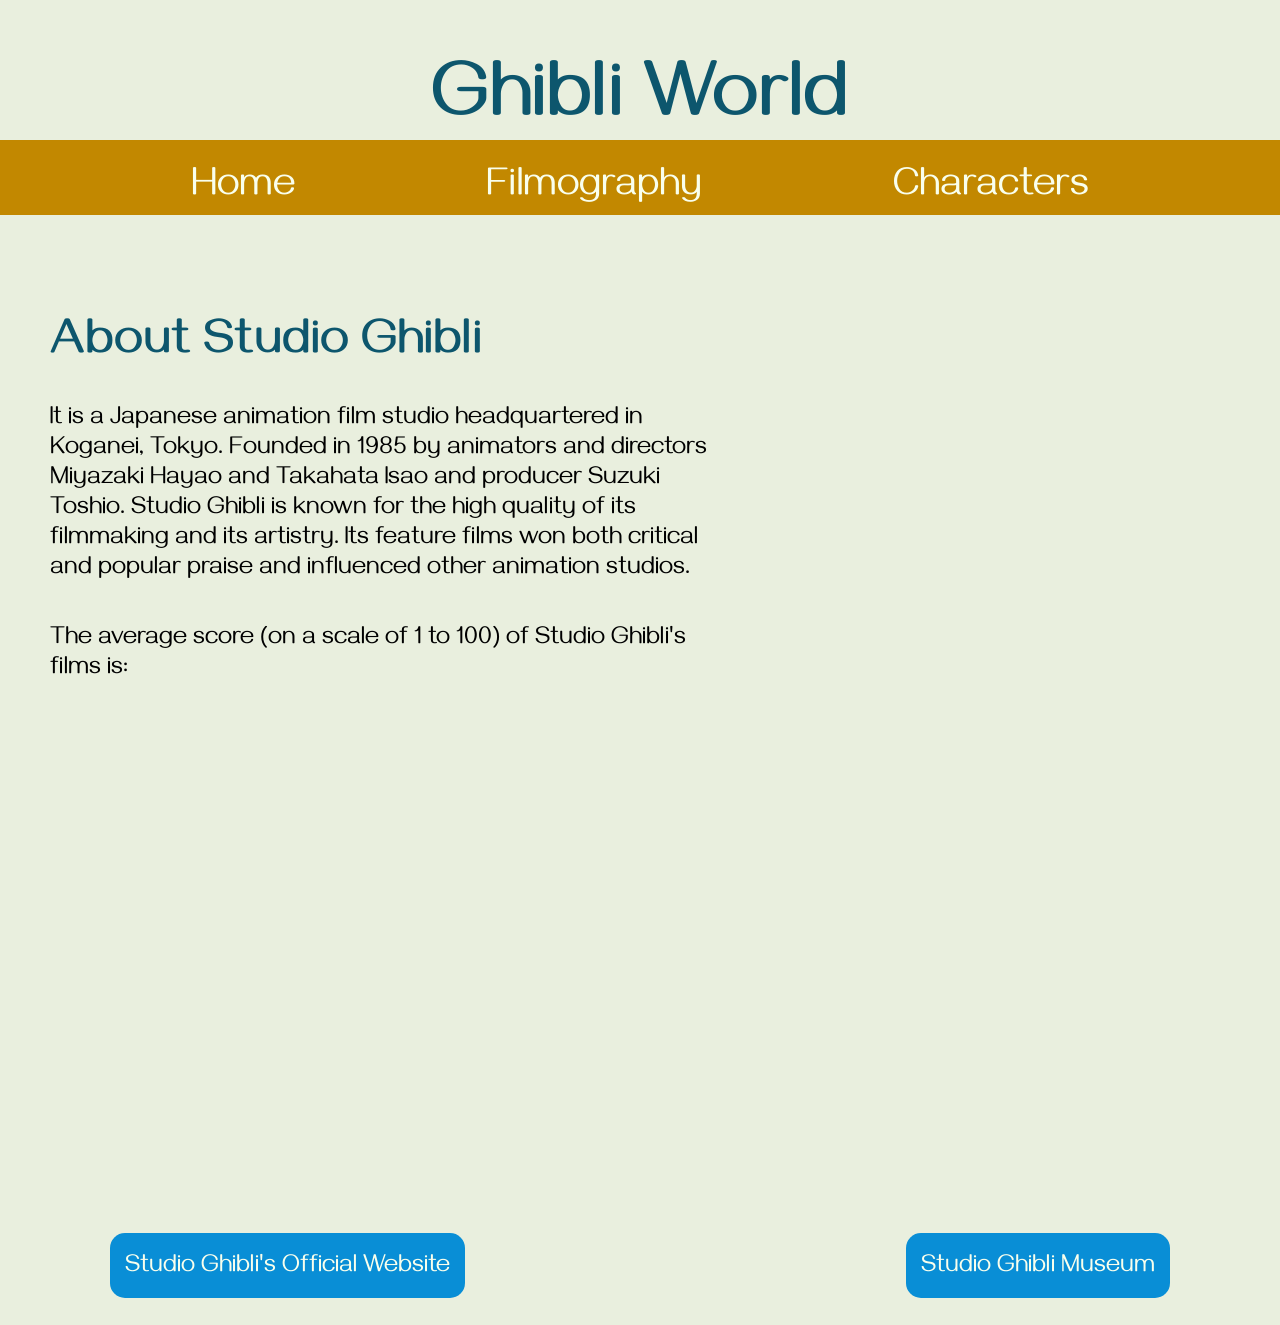
==== commit b2d9a989: "estadística, test de estadística, renderizar estadística y que se cierre solo menú hamburguesa" ====
--- a/src/index.html
+++ b/src/index.html
@@ -1,12 +1,11 @@
-<!-- <!DOCTYPE html>
+<!DOCTYPE html>
 <html>
   <head>
     <meta charset="utf-8">
     <title>Data Lovers - Studio Ghibli</title>
-    <link rel="stylesheet" href="estilos2.css" /> 
+    <link rel="stylesheet" href="style.css" /> 
     <script src="https://kit.fontawesome.com/71936a9880.js" crossorigin="anonymous"></script>
     <script src="https://kit.fontawesome.com/e5cb28d452.js" crossorigin="anonymous"></script>   
-    
   </head>
   <body>
     <header> 
@@ -31,6 +30,7 @@
         <div class="aboutDescription">
           <h2 class="aboutTitle">About Studio Ghibli</h2>
           <p class="aboutText">It is a Japanese animation film studio headquartered in Koganei, Tokyo. Founded in 1985 by animators and directors Miyazaki Hayao and Takahata Isao and producer Suzuki Toshio. Studio Ghibli is known for the high quality of its filmmaking and its artistry. Its feature films won both critical and popular praise and influenced other animation studios.</p>
+          <p class="scoreAverage"> The average score (on a scale of 1 to 100) of Studio Ghibli's films is: <br><span id = "averageResult"></span></p>
         </div>
         <img src="https://i.ibb.co/Z6pC2gS/pngwing-com.png" class="totoroFriends" alt="Totoro and friends" border="0">
       </div>
@@ -66,90 +66,35 @@
         </div>
         <div  class= "films" id ="films"></div> 
       </div>    
-      <div class="thirdPage">
-        <div class="characters" id="characters">
-
-        </div>
-      </div>  
-    </main>
-    <footer>      
-      <p class="website"><a href="https://www.ghibli.jp/" target="_blank">Studio Ghibli's Official Website</a></p>
-      <p class="twitter"><a href="https://twitter.com/JP_GHIBLI" target="_blank"><i class="fab fa-twitter-square" style="color: #098ED6"></i></a></p>
-      <p class="website"><a href="https://www.ghibli-museum.jp" target="_blank">Studio Ghibli Museum</a></p>
-    </footer> 
-    <div id="root"></div>
-    <script src="main.js" type="module"></script>
-  </body>
-</html> -->
-
-<!DOCTYPE html>
-<html>
-  <head>
-    <meta charset="utf-8">
-    <title>Data Lovers - Studio Ghibli</title>
-    <link rel="stylesheet" href="style.css" /> 
-    <script src="https://kit.fontawesome.com/71936a9880.js" crossorigin="anonymous"></script>
-    <script src="https://kit.fontawesome.com/e5cb28d452.js" crossorigin="anonymous"></script>   
-  </head>
-  <body>
-    <header> 
-      <div class="headerContainer">
-        <h1>Ghibli World</h1>
-      </div>
-      <nav>
-        <div class="navContainer">
-          <div class="menuContainer">
-            <ul class="menu" id="menu">
-              <li><a  href="#" class="home_button" id= "home_button">Home</a></li>
-              <li><a href="#" class="movies_button" id= "movies_button">Filmography</a></li>
-              <li><a href="#" class="characters_button" id="characters_button">Characters</a></li>
-            </ul>
-          </div>
-          <a href="#" class="menuHamburguesa" id="menuHamburguesa"><i class="fa fa-bars" aria-hidden="true"></i></a>
-        </div>
-      </nav>
-    </header>
-    <main>
-      <div class="home" id="home">
-        <div class="aboutDescription">
-          <h2 class="aboutTitle">About Studio Ghibli</h2>
-          <p class="aboutText">It is a Japanese animation film studio headquartered in Koganei, Tokyo. Founded in 1985 by animators and directors Miyazaki Hayao and Takahata Isao and producer Suzuki Toshio. Studio Ghibli is known for the high quality of its filmmaking and its artistry. Its feature films won both critical and popular praise and influenced other animation studios.</p>
-        </div>
-        <img src="https://i.ibb.co/Z6pC2gS/pngwing-com.png" class="totoroFriends" alt="Totoro and friends" border="0">
-      </div>
-      <div class= "secondPage">
-        <div class = "selector" id = "selector">
-          <label>Sort movies by:
-          <select name="sortMovies" class="sortMovies">
-            <option selected disabled>Choose sort order</option>
-            <optgroup label="Alphabetic">
-              <option value="alphabetic">Alphabetic Order</option>
-            </optgroup>
-            <optgroup label="Release Date">
-              <option value="releaseAscending">Release Date (Ascending)</option>
-              <option value="releaseDescending">Release Date (Descending)</option>
-            </optgroup>
-            <optgroup label="Score">
-              <option value="score">Worst to Best rated</option>
-            </optgroup>
-          </select> 
-          </label>      
-          <label>Filter by film director:
-            <select name="filterMovies" class="filterMovies">
-              <option selected disabled>Choose a film director</option>
+      <div class="thirdPage" id="thirdPage">
+        <div class="selectorCharacters" id="selectorCharacters">
+          <label>Filter by film:
+            <select name="filterCharacters" class="filterCharacters">
+              <option selected disabled>Choose a film</option>
               <option value="all">All</option>
-              <option value="Hayao Miyazaki">Hayao Miyazaki</option>
-              <option value="Isao Takahata">Isao Takahata</option>
-              <option value="Yoshifumi Kondō">Yoshifumi Kondō</option>
-              <option value="Hiroyuki Morita">Hiroyuki Morita</option>
-              <option value="Gorō Miyazaki">Gorō Miyazaki</option>
-              <option value="Hiromasa Yonebayashi">Hiromasa Yonebayashi</option>
+              <option value="Castle in the Sky">Castle in the Sky</option>
+              <option value="From Up on Poppy Hill">From Up on Poppy Hill</option>
+              <option value="Grave of the Fireflies">Grave of the Fireflies</option>
+              <option value="Howl's Moving Castle">Howl's Moving Castle</option>
+              <option value="Kiki's Delivery Service">Kiki's Delivery Service</option>
+              <option value="My Neighbor Totoro">My Neighbor Totoro</option>
+              <option value="My Neighbors the Yamadas">My Neighbors the Yamadas</option>
+              <option value="Only Yesterday">Only Yesterday</option>
+              <option value="Pom Poko">Pom Poko</option>
+              <option value="Ponyo on the Cliff by the Sea">Ponyo on the Cliff by the Sea</option>
+              <option value="Porco Rosso">Porco Rosso</option>
+              <option value="Princess Mononoke">Princess Mononoke</option>
+              <option value="Spirited Away">Spirited Away</option>
+              <option value="Tales from Earthsea">Tales from Earthsea</option>
+              <option value="The Cat Returns">The Cat Returns</option>
+              <option value="The Secret World of Arrietty">The Secret World of Arrietty</option>
+              <option value="The Tale of the Princess Kaguya">The Tale of the Princess Kaguya</option>
+              <option value="The Wind Rises">The Wind Rises</option>
+              <option value="When Marnie Was There">When Marnie Was There</option>
+              <option value="Whisper of the Heart">Whisper of the Heart</option>
             </select> 
           </label>   
         </div>
-        <div  class= "films" id ="films"></div> 
-      </div>    
-      <div class="thirdPage">
         <div class="characters" id="characters">
         </div>
       </div>  
--- a/src/style.css
+++ b/src/style.css
@@ -85,9 +85,9 @@
     display: flex;
     flex-direction: column;
     align-self: flex-start;
-    justify-content: flex-start;
+    justify-content: center;
+    width: 60%;
     margin-top: 100px;
-    width: 60%;
 }
 
 .aboutTitle{    
@@ -104,6 +104,17 @@
     margin: 40px 50px 0;
 }
 
+.scoreAverage{
+    font-family: 'Gayathri', sans-serif;
+    font-size: 25px;
+    margin: 40px 50px 0;
+}
+
+.scoreAverage span{
+    font-size: 40px;
+    color: #007219;    
+}
+
 .home img {
     margin-bottom: 100px;
     
@@ -116,16 +127,31 @@
 }
 
 
-.selector {
+.selector  {
     display: none;
     font-family: 'Gayathri', sans-serif;
     color: #0D566D;
     font-size: 35px; 
-    justify-content: space-around;   
+    justify-content: space-evenly;   
     margin-top: 100px;
 }
 
-.sortMovie .filterMovies{
+select {
+    font-size: 25px;
+    border: none;
+    font-family: 'Gayathri', sans-serif;
+    box-shadow: 0 8px 8px 0 rgba(0,0,0,0.2);
+    border-radius: 20px;
+    padding: 5px;
+}
+
+.selector option {
+    font-size: 20px;
+}
+
+.sortMovie .filterMovies {
+    display: flex;
+    justify-content: center;
     box-shadow: 0 8px 8px 0 rgba(0,0,0,0.2);
     font-family: 'Gayathri', sans-serif;
     font-size: 20px;
@@ -207,16 +233,53 @@
 
 .movie_info p {
     margin-top: 15px;
+    font-size: 20px;
 }
 
 .purpleText{
     color: #460C74;
     font-weight: bolder;
+    justify-content: center;
+}
+
+/*Characters page*/
+
+.thirdPage {
+    display: none;
+    flex-wrap: wrap;
+}
+
+.selectorCharacters {
+    display: flex;
+    font-family: 'Gayathri', sans-serif;
+    color: #0D566D;
+    font-size: 35px; 
+    margin-bottom: 80px;
+    margin-left: 80px;
+}
+
+ .selectorCharacters select {
+    font-size: 25px;
+    border: none;
+    font-family: 'Gayathri', sans-serif;
+    box-shadow: 0 8px 8px 0 rgba(0,0,0,0.2);
+    border-radius: 20px;
+    padding: 5px;
+}
+
+.selectorCharacters option {
+    font-size: 20px;
+}
+
+.filterCharacters {
+    box-shadow: 0 8px 8px 0 rgba(0,0,0,0.2);
+    font-family: 'Gayathri', sans-serif;
+    font-size: 20px;
 }
 
 
 .characters {
-    display: none;
+    display: flex;
     flex-wrap: wrap;
     justify-content: center;
 }
@@ -237,8 +300,8 @@
     display: flex;
     align-items: center;
     border-radius: 12px;
-    margin-bottom: 40px;
-    margin-left: 20px;
+    margin: 20px 30px 40px;
+    
 }
 
 .photoContainer{
@@ -251,18 +314,20 @@
     border-radius: 12px;
 }
 
+.characterData{
+    font-size: 25px;
+}
+
 .characterData span{
     color: #460C74;
     margin: 8px 0;    
 }
 
-.movie .specie{
-    font-size: 30px;
-}
 .characterName{
     margin: 20px 0 25px;
     text-transform: uppercase;
     color: #B46C01;
+    font-size: 30px;
 }
 
 .characterInfo{
@@ -373,6 +438,9 @@
         margin-top: 0px;
         justify-content: center;
     }
+    .selector {
+        margin-left: 30px;
+    }
     .card_film {
         margin-left: 120px;
     }  
@@ -389,12 +457,12 @@
     }
 
     .headerContainer h1{
-        font-size: 40px;
+        font-size: 70px;
         padding: 15px;
     }
 
     .navContainer{
-        height: 55px;
+        height: 70px;
     }
 
     .menuContainer {
@@ -412,11 +480,12 @@
     .menu.activated{
         background-color: #C28800;   
         margin-top: -20px;
+        height: 300px;
     }
 
     .menu a {
-        font-size: 20px;
-        line-height: 30px;
+        font-size: 40px;
+        line-height: 40px;
     }
 
     .home img {
@@ -436,59 +505,79 @@
     }
 
     .selector{
+        display: none;
+        flex-direction: column;
         margin-bottom: 20px;
+    }
+
+    .selector label {
+        margin: 20px;
+        font-size: 40px;
+    }
+
+    .selector select {
+        font-size: 25px;
+    }
+
+    .selector option {
+        font-size: 18px;
     }
 
     .card_film{
         flex-direction: column;
-        height: 800px;
+        height: 1500px;
         margin-left: 0;
-        margin-top: 200px;
+        margin-top: 300px;
         display: flex;
         align-items: center;
     }
 
     .posterContainer{
-        height: 250px;
-        transform: translate(0, -150px)
+        height: 550px;
+        transform: translate(0, -250px)
     }
 
     .movie_info{
-        transform: translate(0, -120px);
-        width: 98%;
-        height: 1500px;
+        transform: translate(0, -130px);
+        width: 98%;        
         padding-bottom: 0; 
         display: flex;
         flex-direction: column;
-        align-items: center; 
-          
-    }
+        align-items: flex-start;
+    }
+
 
     .movieDate{
         margin-bottom: 40px;
     }
     .movie_info p {
-        margin-top: 20px;
+        margin-top: 30px;
+        font-size: 35px;
     }
     .movieDate p {
+        font-size: 45px;
+    }
+    .movie_info h2 {
+        font-size: 35px;
+        width: 100%;
+    }
+
+    .selectorCharacters{
+        margin-bottom: 100px;
+    }
+
+    .selectorCharacters label {
+        margin: 20px;
+        font-size: 40px;
+    }
+
+    .selectorCharacters select {
         font-size: 25px;
     }
-    .movie_info h2 {
-        font-size: 25px;
-    }
-
-    .movie_info .director  {
-        font-size: 20px;
-    }
-
-    .movie_info .producer  {
-        font-size: 20px;
-    }
-
-    .movie_info .description {
+
+    .selectorCharacters option {
         font-size: 18px;
     }
-
     .characters{
         justify-content: space-evenly;
     }
@@ -498,39 +587,33 @@
         margin-bottom: 120px;
         margin-top: 80px;
         margin-left: 0px;
-        width: 80%;
-        height: 250px; 
+        width: 40%;
+        height: 450px; 
     }
     
     .photoContainer{
         max-width: 40%;
-        max-height: 80%;        
+        height: 80%;        
         transform: translate(0, -100px);
     }
 
     .characterInfo{
         transform: translate(0, -80px);
+        width: 100%;
     }
 
     .characterData{
-        font-size: 15px;
-        display: flex;        
-        justify-content: space-around;
+        
+        display: flex;
+        justify-content: space-evenly;     
+        margin-left: 40px;
+        font-size: 25px;   
+        padding: 20px;
     }
 
     .characterName{
         margin: 15px;
         text-align: center;
-    }
-
-    .website{
-        font-size: 12px;
-        padding: 10px 8px 8px 8px;  
-        text-align: center;
-    }
-
-    .selector {
-        font-size: 20px;
-    }
-
+        font-size: 30px;
+    }
 }
